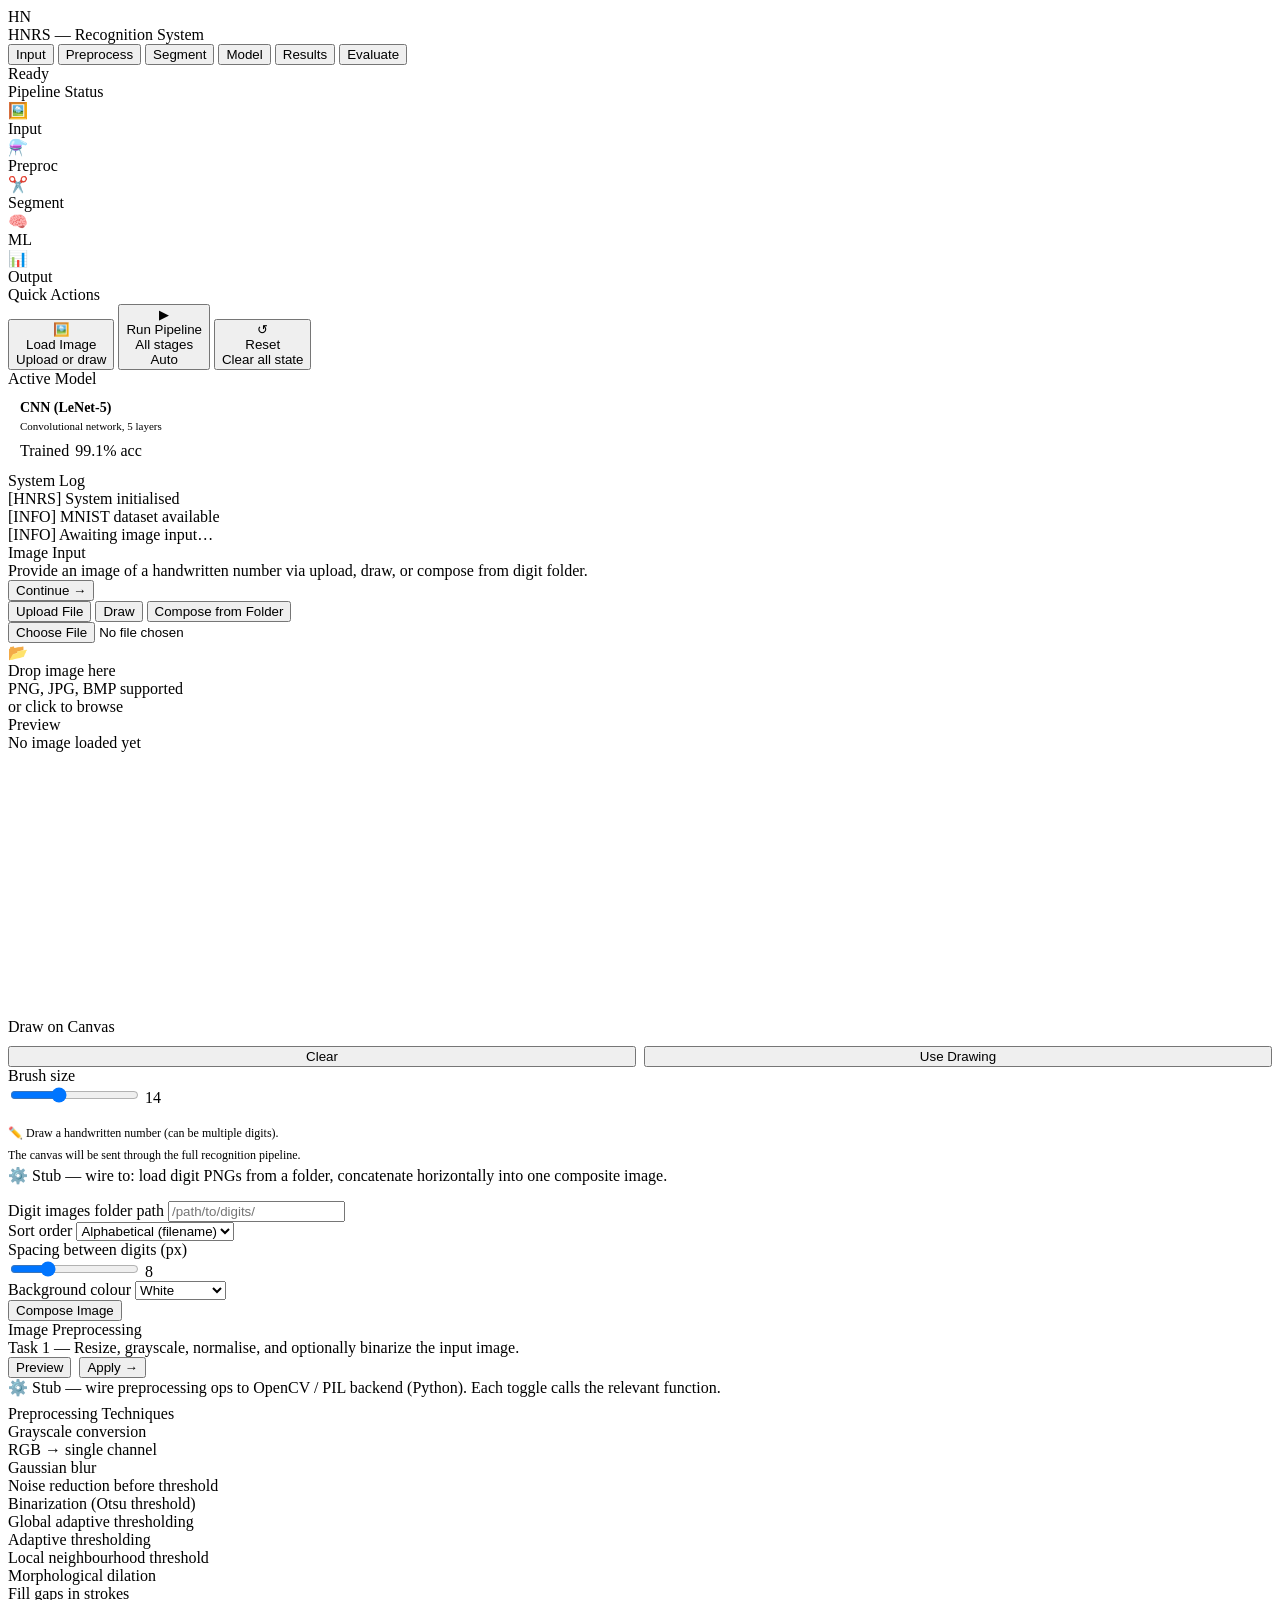
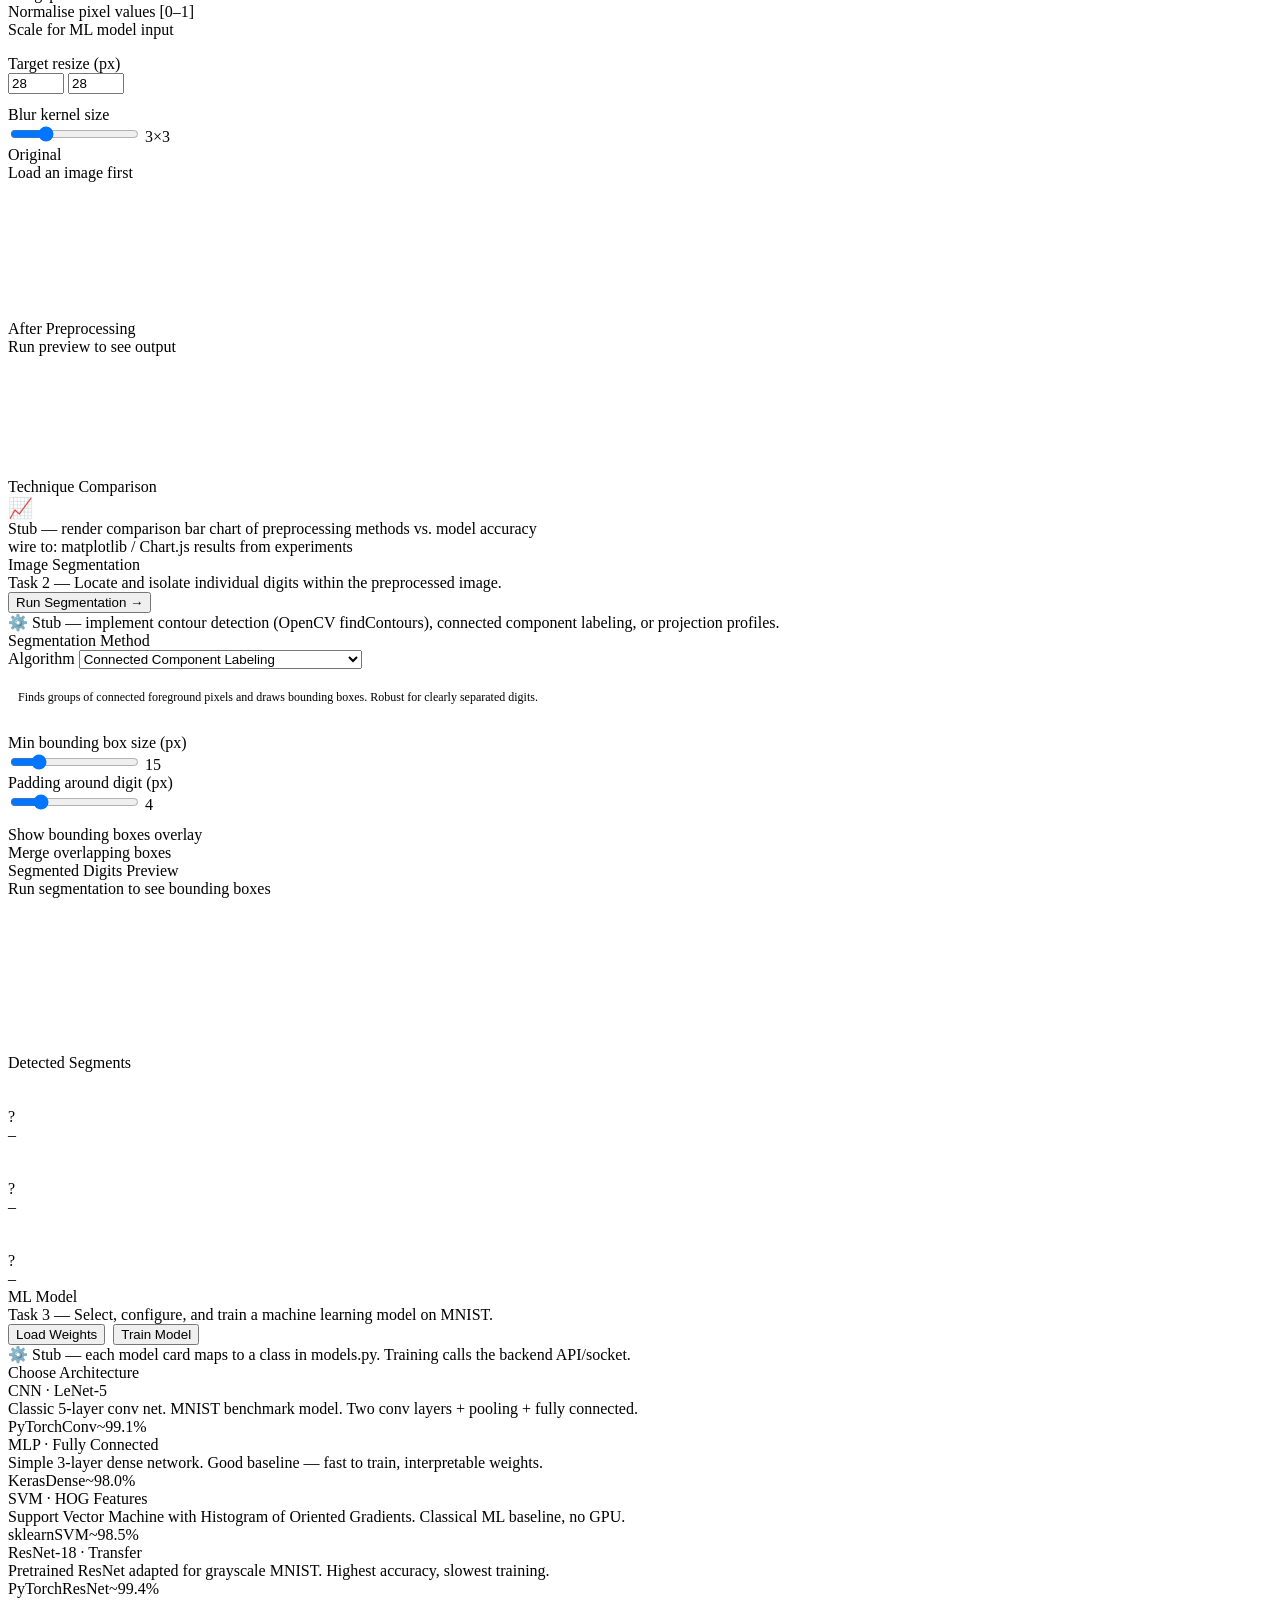
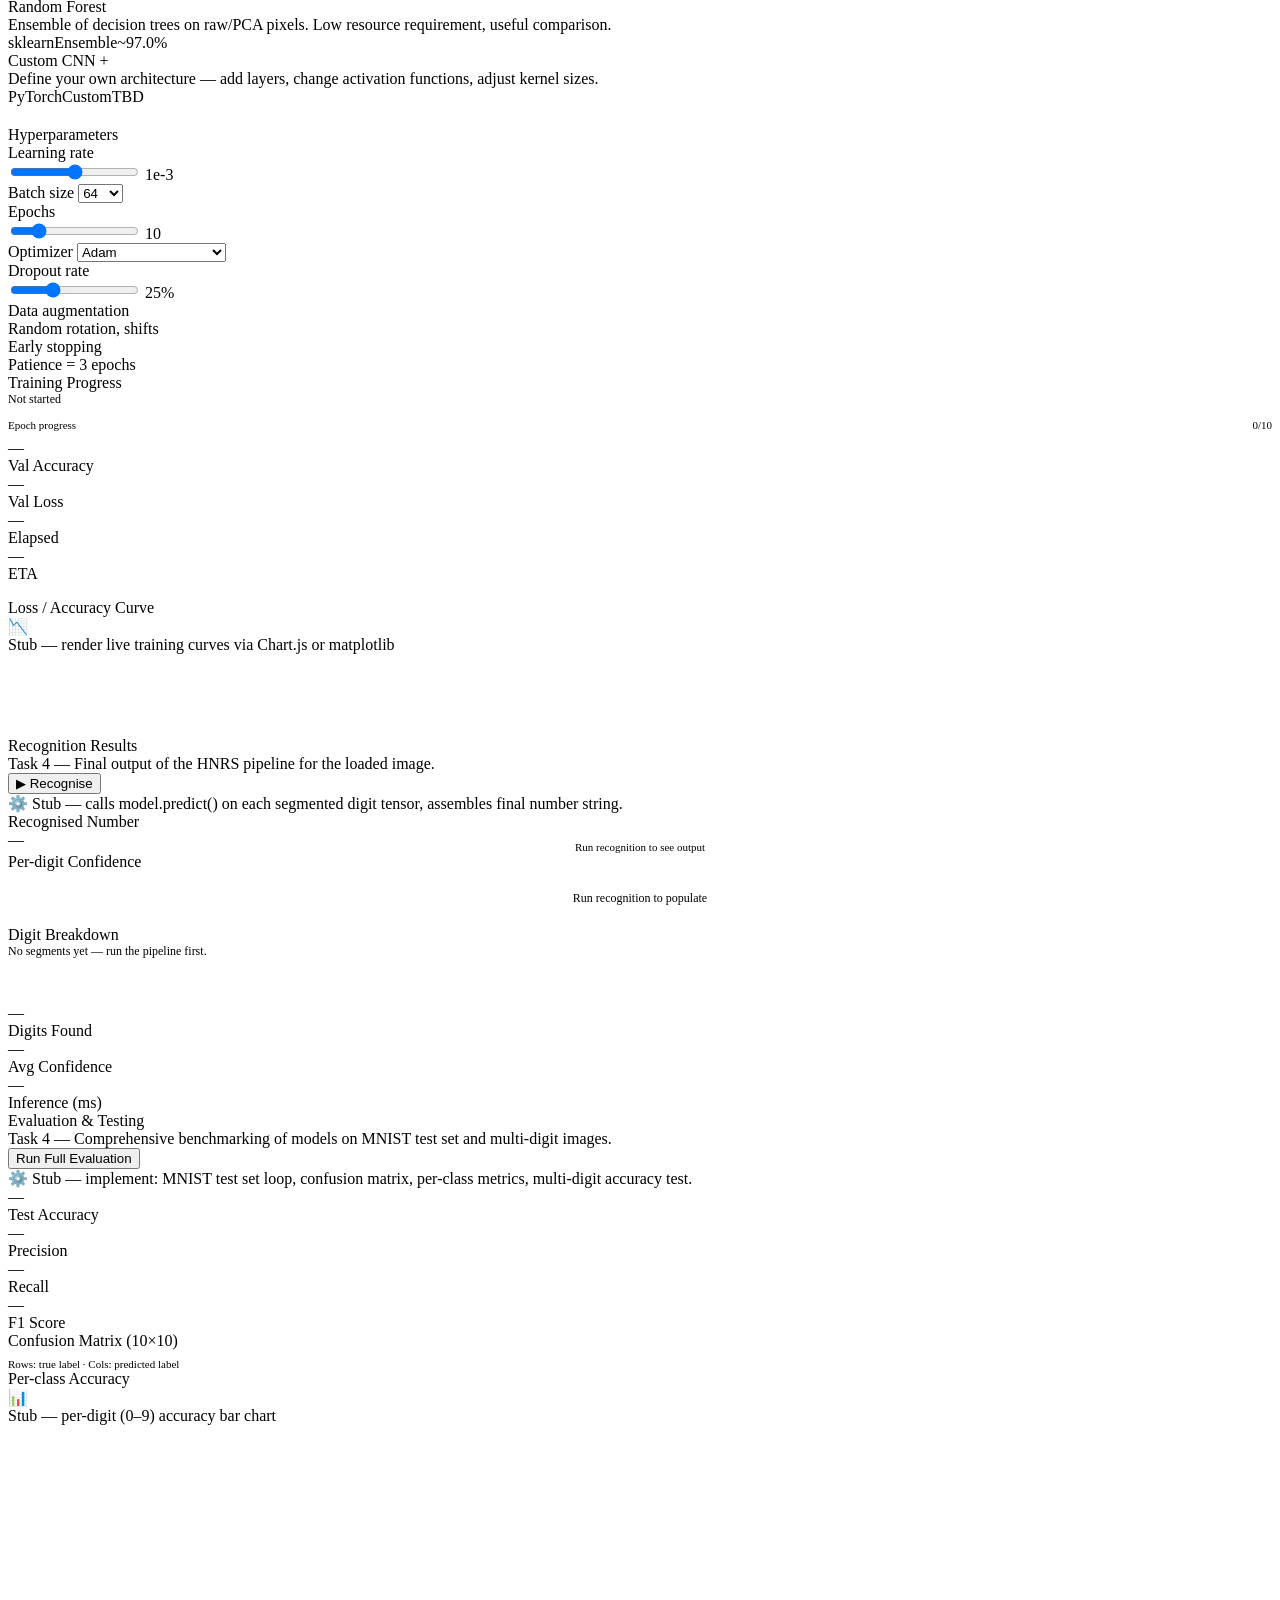
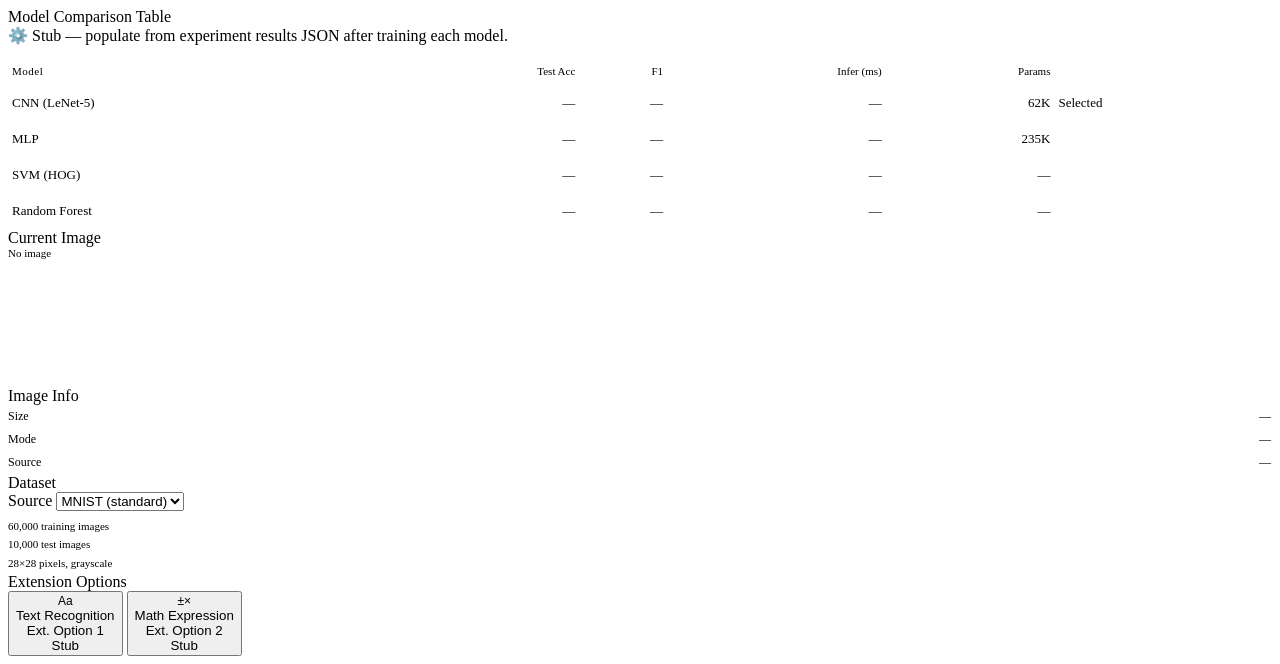
==== GUI/frontend/index.html @ 91ac6453 "Add files via upload" ====
<!DOCTYPE html>
<html lang="en">
<head>
<meta charset="UTF-8" />
<meta name="viewport" content="width=device-width, initial-scale=1.0" />
<title>HNRS — Handwritten Number Recognition System</title>
<link href="https://fonts.googleapis.com/css2?family=DM+Mono:wght@400;500&family=Syne:wght@400;600;700;800&family=DM+Sans:wght@300;400;500&display=swap" rel="stylesheet" />
<link rel="stylesheet" href="/static/style.css" />
</head>
<body>

<!-- ══ HEADER ══ -->
<header>
  <div class="logo">
    <div class="logo-icon">HN</div>
    <span class="logo-text"><span>HNRS</span> — Recognition System</span>
  </div>
  <nav>
    <button class="active" onclick="showNav(this, 'page-input')">Input</button>
    <button onclick="showNav(this, 'page-preprocess')">Preprocess</button>
    <button onclick="showNav(this, 'page-segment')">Segment</button>
    <button onclick="showNav(this, 'page-model')">Model</button>
    <button onclick="showNav(this, 'page-results')">Results</button>
    <button onclick="showNav(this, 'page-eval')">Evaluate</button>
  </nav>
  <div class="header-status">
    <div class="status-dot"></div>
    <span id="header-status-text">Ready</span>
  </div>
</header>

<div class="app-body">

<!-- ══ SIDEBAR ══ -->
<aside>
  <div class="sidebar-section">
    <div class="sidebar-label">Pipeline Status</div>
    <div class="pipeline">
      <div class="pipe-step">
        <div class="pipe-circle done" id="ps-input">🖼️</div>
        <div class="pipe-label">Input</div>
      </div>
      <div class="pipe-arrow done" id="pa-1"></div>
      <div class="pipe-step">
        <div class="pipe-circle pending" id="ps-pre">⚗️</div>
        <div class="pipe-label">Preproc</div>
      </div>
      <div class="pipe-arrow pending" id="pa-2"></div>
      <div class="pipe-step">
        <div class="pipe-circle pending" id="ps-seg">✂️</div>
        <div class="pipe-label">Segment</div>
      </div>
      <div class="pipe-arrow pending" id="pa-3"></div>
      <div class="pipe-step">
        <div class="pipe-circle pending" id="ps-ml">🧠</div>
        <div class="pipe-label">ML</div>
      </div>
      <div class="pipe-arrow pending" id="pa-4"></div>
      <div class="pipe-step">
        <div class="pipe-circle pending" id="ps-out">📊</div>
        <div class="pipe-label">Output</div>
      </div>
    </div>
  </div>

  <div class="sidebar-section">
    <div class="sidebar-label">Quick Actions</div>
    <div class="panel-group">
      <button class="panel-btn active" onclick="showNav(document.querySelector('nav .active'), 'page-input'); highlightPB(this)">
        <div class="panel-icon">🖼️</div>
        <div class="panel-meta">
          <div class="panel-title">Load Image</div>
          <div class="panel-sub">Upload or draw</div>
        </div>
      </button>
      <button class="panel-btn" onclick="runFullPipeline()">
        <div class="panel-icon">▶</div>
        <div class="panel-meta">
          <div class="panel-title">Run Pipeline</div>
          <div class="panel-sub">All stages</div>
        </div>
        <span class="badge badge-purple">Auto</span>
      </button>
      <button class="panel-btn" onclick="resetAll()">
        <div class="panel-icon">↺</div>
        <div class="panel-meta">
          <div class="panel-title">Reset</div>
          <div class="panel-sub">Clear all state</div>
        </div>
      </button>
    </div>
  </div>

  <div class="sidebar-section">
    <div class="sidebar-label">Active Model</div>
    <div style="background: var(--surface2); border: 1px solid var(--border); border-radius: var(--radius-sm); padding: 12px;">
      <div style="font-family: var(--font-head); font-size: 14px; font-weight: 700; margin-bottom: 4px;" id="sidebar-model-name">CNN (LeNet-5)</div>
      <div style="font-size: 11px; color: var(--muted); margin-bottom: 10px;" id="sidebar-model-desc">Convolutional network, 5 layers</div>
      <div style="display: flex; gap: 6px; flex-wrap: wrap;" id="sidebar-model-tags">
        <span class="badge badge-green">Trained</span>
        <span class="badge badge-purple">99.1% acc</span>
      </div>
    </div>
  </div>

  <div class="sidebar-section" style="flex:1;">
    <div class="sidebar-label">System Log</div>
    <div class="log-area" id="sys-log">
      <div class="log-line info">[HNRS] System initialised</div>
      <div class="log-line ok">[INFO] MNIST dataset available</div>
      <div class="log-line">[INFO] Awaiting image input…</div>
    </div>
  </div>
</aside>

<!-- ══ MAIN ══ -->
<main>

  <!-- ─ PAGE: INPUT ─ -->
  <div class="page active" id="page-input">
    <div class="page-header">
      <div>
        <div class="page-title">Image Input</div>
        <div class="page-desc">Provide an image of a handwritten number via upload, draw, or compose from digit folder.</div>
      </div>
      <button class="btn btn-primary" onclick="proceedToPreprocess()">Continue →</button>
    </div>

    <div class="tab-row">
      <button class="tab-btn active" onclick="switchTab(this, 'tab-upload')">Upload File</button>
      <button class="tab-btn" onclick="switchTab(this, 'tab-draw')">Draw</button>
      <button class="tab-btn" onclick="switchTab(this, 'tab-compose')">Compose from Folder</button>
    </div>

    <div class="tab-pane active" id="tab-upload">
      <div class="grid-2" style="gap: 20px;">
        <div>
          <div class="drop-zone" id="drop-zone" ondragover="handleDragOver(event)" ondrop="handleDrop(event)" ondragleave="handleDragLeave(event)">
            <input type="file" accept="image/*" onchange="handleFileInput(event)" />
            <div class="drop-icon">📂</div>
            <div class="drop-title">Drop image here</div>
            <div class="drop-sub">PNG, JPG, BMP supported<br/>or click to browse</div>
          </div>
        </div>
        <div>
          <label class="field-label" style="margin-bottom:10px;">Preview</label>
          <div class="preview-box" id="upload-preview">
            <div class="preview-empty">No image loaded yet</div>
          </div>
        </div>
      </div>
    </div>

    <div class="tab-pane" id="tab-draw">
      <div class="grid-2" style="gap:20px; align-items: start;">
        <div>
          <label class="field-label" style="margin-bottom:10px;">Draw on Canvas</label>
          <canvas id="draw-canvas" width="280" height="280"></canvas>
          <div style="display:flex; gap:8px; margin-top:10px;">
            <button class="btn btn-secondary" onclick="clearCanvas()" style="flex:1;">Clear</button>
            <button class="btn btn-primary" onclick="useCanvasImage()" style="flex:1;">Use Drawing</button>
          </div>
        </div>
        <div>
          <div class="field-group">
            <label class="field-label">Brush size</label>
            <div class="range-row">
              <input type="range" min="5" max="30" value="14" oninput="setBrush(this.value)">
              <span class="range-val" id="brush-val">14</span>
            </div>
          </div>
          <div style="margin-top:16px; color: var(--muted); font-size:12px; line-height:1.8;">
            ✏️ Draw a handwritten number (can be multiple digits).<br/>The canvas will be sent through the full recognition pipeline.
          </div>
        </div>
      </div>
    </div>

    <div class="tab-pane" id="tab-compose">
      <div class="stub-notice" style="margin-bottom:16px;">
        <span class="stub-icon">⚙️</span>
        Stub — wire to: load digit PNGs from a folder, concatenate horizontally into one composite image.
      </div>
      <div class="grid-2" style="gap:16px;">
        <div class="field-group">
          <label class="field-label">Digit images folder path</label>
          <input type="text" placeholder="/path/to/digits/" id="folder-path" />
        </div>
        <div class="field-group">
          <label class="field-label">Sort order</label>
          <select>
            <option>Alphabetical (filename)</option>
            <option>Natural number order</option>
            <option>Custom sequence</option>
          </select>
        </div>
        <div class="field-group">
          <label class="field-label">Spacing between digits (px)</label>
          <div class="range-row">
            <input type="range" min="0" max="30" value="8" oninput="this.nextElementSibling.textContent=this.value">
            <span class="range-val">8</span>
          </div>
        </div>
        <div class="field-group">
          <label class="field-label">Background colour</label>
          <select>
            <option>White</option>
            <option>Black</option>
            <option>Auto-detect</option>
          </select>
        </div>
      </div>
      <button class="btn btn-primary" onclick="log('Compose from folder: stub — implement folder reader + image compositor')">Compose Image</button>
    </div>
  </div>

  <!-- ─ PAGE: PREPROCESS ─ -->
  <div class="page" id="page-preprocess">
    <div class="page-header">
      <div>
        <div class="page-title">Image Preprocessing</div>
        <div class="page-desc">Task 1 — Resize, grayscale, normalise, and optionally binarize the input image.</div>
      </div>
      <div style="display:flex; gap:8px;">
        <button class="btn btn-secondary" onclick="previewPreprocess()">Preview</button>
        <button class="btn btn-primary" onclick="applyPreprocess()">Apply →</button>
      </div>
    </div>

    <div class="stub-notice">
      <span class="stub-icon">⚙️</span>
      Stub — wire preprocessing ops to OpenCV / PIL backend (Python). Each toggle calls the relevant function.
    </div>

    <div class="grid-2" style="gap: 20px; margin-top: 8px;">
      <div class="card">
        <div class="card-title"><span class="dot"></span>Preprocessing Techniques</div>

        <div class="toggle-row">
          <div>
            <div class="toggle-label">Grayscale conversion</div>
            <div class="toggle-sub">RGB → single channel</div>
          </div>
          <div class="toggle on" id="tgl-gray" onclick="toggleEl(this, 'gray')"></div>
        </div>
        <div class="toggle-row">
          <div>
            <div class="toggle-label">Gaussian blur</div>
            <div class="toggle-sub">Noise reduction before threshold</div>
          </div>
          <div class="toggle" id="tgl-blur" onclick="toggleEl(this, 'blur')"></div>
        </div>
        <div class="toggle-row">
          <div>
            <div class="toggle-label">Binarization (Otsu threshold)</div>
            <div class="toggle-sub">Global adaptive thresholding</div>
          </div>
          <div class="toggle on" id="tgl-bin" onclick="toggleEl(this, 'binarize')"></div>
        </div>
        <div class="toggle-row">
          <div>
            <div class="toggle-label">Adaptive thresholding</div>
            <div class="toggle-sub">Local neighbourhood threshold</div>
          </div>
          <div class="toggle" id="tgl-adapt" onclick="toggleEl(this, 'adaptive')"></div>
        </div>
        <div class="toggle-row">
          <div>
            <div class="toggle-label">Morphological dilation</div>
            <div class="toggle-sub">Fill gaps in strokes</div>
          </div>
          <div class="toggle" id="tgl-morph" onclick="toggleEl(this, 'morph')"></div>
        </div>
        <div class="toggle-row">
          <div>
            <div class="toggle-label">Normalise pixel values [0–1]</div>
            <div class="toggle-sub">Scale for ML model input</div>
          </div>
          <div class="toggle on" id="tgl-norm" onclick="toggleEl(this, 'normalize')"></div>
        </div>

        <div style="margin-top:16px;">
          <label class="field-label">Target resize (px)</label>
          <div class="grid-2" style="gap:8px;">
            <input type="number" value="28" min="14" max="512" placeholder="Width" />
            <input type="number" value="28" min="14" max="512" placeholder="Height" />
          </div>
        </div>

        <div style="margin-top:12px;">
          <label class="field-label">Blur kernel size</label>
          <div class="range-row">
            <input type="range" min="1" max="9" step="2" value="3" oninput="this.nextElementSibling.textContent=this.value+'×'+this.value">
            <span class="range-val">3×3</span>
          </div>
        </div>
      </div>

      <div style="display:flex; flex-direction:column; gap:16px;">
        <div class="card">
          <div class="card-title"><span class="dot" style="background:var(--muted)"></span>Original</div>
          <div class="preview-box" style="min-height:140px;" id="pre-orig">
            <div class="preview-empty">Load an image first</div>
          </div>
        </div>
        <div class="card">
          <div class="card-title"><span class="dot"></span>After Preprocessing</div>
          <div class="preview-box" style="min-height:140px;" id="pre-result">
            <div class="preview-empty">Run preview to see output</div>
          </div>
        </div>
      </div>
    </div>

    <div class="card">
      <div class="card-title"><span class="dot"></span>Technique Comparison</div>
      <div class="chart-ph">
        <div style="font-size:20px;">📈</div>
        <div>Stub — render comparison bar chart of preprocessing methods vs. model accuracy</div>
        <div style="color: var(--accent);">wire to: matplotlib / Chart.js results from experiments</div>
      </div>
    </div>
  </div>

  <!-- ─ PAGE: SEGMENT ─ -->
  <div class="page" id="page-segment">
    <div class="page-header">
      <div>
        <div class="page-title">Image Segmentation</div>
        <div class="page-desc">Task 2 — Locate and isolate individual digits within the preprocessed image.</div>
      </div>
      <button class="btn btn-primary" onclick="runSegmentation()">Run Segmentation →</button>
    </div>

    <div class="stub-notice">
      <span class="stub-icon">⚙️</span>
      Stub — implement contour detection (OpenCV findContours), connected component labeling, or projection profiles.
    </div>

    <div class="grid-2" style="gap:20px;">
      <div class="card">
        <div class="card-title"><span class="dot"></span>Segmentation Method</div>
        <div class="field-group">
          <label class="field-label">Algorithm</label>
          <select id="seg-algo" onchange="updateSegDesc()">
            <option>Connected Component Labeling</option>
            <option>Contour Detection (OpenCV)</option>
            <option>Vertical Projection Profile</option>
            <option>Sliding Window</option>
            <option>MSER (Maximally Stable Extremal Regions)</option>
          </select>
        </div>
        <div id="seg-desc" style="font-size: 12px; color: var(--muted); line-height:1.7; background: var(--surface2); border-radius: 6px; padding: 10px; margin-top: 8px;">
          Finds groups of connected foreground pixels and draws bounding boxes. Robust for clearly separated digits.
        </div>

        <div style="margin-top: 16px;">
          <label class="field-label">Min bounding box size (px)</label>
          <div class="range-row">
            <input type="range" min="5" max="60" value="15" oninput="this.nextElementSibling.textContent=this.value">
            <span class="range-val">15</span>
          </div>
        </div>
        <div>
          <label class="field-label">Padding around digit (px)</label>
          <div class="range-row">
            <input type="range" min="0" max="20" value="4" oninput="this.nextElementSibling.textContent=this.value">
            <span class="range-val">4</span>
          </div>
        </div>

        <div class="toggle-row" style="margin-top:12px;">
          <div><div class="toggle-label">Show bounding boxes overlay</div></div>
          <div class="toggle on" onclick="this.classList.toggle('on')"></div>
        </div>
        <div class="toggle-row">
          <div><div class="toggle-label">Merge overlapping boxes</div></div>
          <div class="toggle on" onclick="this.classList.toggle('on')"></div>
        </div>
      </div>

      <div class="card">
        <div class="card-title"><span class="dot"></span>Segmented Digits Preview</div>
        <div class="preview-box" style="min-height:160px;" id="seg-preview">
          <div class="preview-empty">Run segmentation to see bounding boxes</div>
        </div>
        <div style="margin-top:14px;">
          <label class="field-label">Detected Segments</label>
          <div class="segments" id="seg-results">
            <!-- Demo stubs -->
            <div class="seg-box"><div style="width:36px;height:36px;background:var(--surface);border-radius:4px;"></div><div class="seg-label">?</div><div class="seg-conf">–</div></div>
            <div class="seg-box"><div style="width:36px;height:36px;background:var(--surface);border-radius:4px;"></div><div class="seg-label">?</div><div class="seg-conf">–</div></div>
            <div class="seg-box"><div style="width:36px;height:36px;background:var(--surface);border-radius:4px;"></div><div class="seg-label">?</div><div class="seg-conf">–</div></div>
          </div>
        </div>
      </div>
    </div>
  </div>

  <!-- ─ PAGE: MODEL ─ -->
  <div class="page" id="page-model">
    <div class="page-header">
      <div>
        <div class="page-title">ML Model</div>
        <div class="page-desc">Task 3 — Select, configure, and train a machine learning model on MNIST.</div>
      </div>
      <div style="display:flex; gap:8px;">
        <button class="btn btn-secondary" onclick="log('Load model weights — stub: implement torch.load / keras model.load_weights')">Load Weights</button>
        <button class="btn btn-primary" onclick="startTraining()">Train Model</button>
      </div>
    </div>

    <div class="stub-notice">
      <span class="stub-icon">⚙️</span>
      Stub — each model card maps to a class in models.py. Training calls the backend API/socket.
    </div>

    <label class="field-label" style="margin-bottom:12px;">Choose Architecture</label>
    <div class="grid-3" style="gap:12px; margin-bottom:20px;">

      <div class="model-card selected" onclick="selectModel(this,'CNN (LeNet-5)','5-layer convolutional network, sota MNIST baseline','PyTorch','~99.1% acc','Fast train')">
        <div class="model-name">CNN · LeNet-5</div>
        <div class="model-desc">Classic 5-layer conv net. MNIST benchmark model. Two conv layers + pooling + fully connected.</div>
        <div class="model-tags">
          <span class="tag">PyTorch</span><span class="tag">Conv</span><span class="tag">~99.1%</span>
        </div>
      </div>

      <div class="model-card" onclick="selectModel(this,'MLP (Fully Connected)','3-layer dense network, simple baseline','Keras','~98.0% acc','Very fast')">
        <div class="model-name">MLP · Fully Connected</div>
        <div class="model-desc">Simple 3-layer dense network. Good baseline — fast to train, interpretable weights.</div>
        <div class="model-tags">
          <span class="tag">Keras</span><span class="tag">Dense</span><span class="tag">~98.0%</span>
        </div>
      </div>

      <div class="model-card" onclick="selectModel(this,'SVM (HOG features)','Support Vector Machine + HOG descriptors','sklearn','~98.5% acc','No GPU needed')">
        <div class="model-name">SVM · HOG Features</div>
        <div class="model-desc">Support Vector Machine with Histogram of Oriented Gradients. Classical ML baseline, no GPU.</div>
        <div class="model-tags">
          <span class="tag">sklearn</span><span class="tag">SVM</span><span class="tag">~98.5%</span>
        </div>
      </div>

      <div class="model-card" onclick="selectModel(this,'ResNet-18 (Transfer)','Pretrained ResNet adapted for MNIST','PyTorch','~99.4% acc','GPU recommended')">
        <div class="model-name">ResNet-18 · Transfer</div>
        <div class="model-desc">Pretrained ResNet adapted for grayscale MNIST. Highest accuracy, slowest training.</div>
        <div class="model-tags">
          <span class="tag">PyTorch</span><span class="tag">ResNet</span><span class="tag">~99.4%</span>
        </div>
      </div>

      <div class="model-card" onclick="selectModel(this,'Random Forest','Ensemble of decision trees on raw pixels','sklearn','~97.0% acc','CPU only')">
        <div class="model-name">Random Forest</div>
        <div class="model-desc">Ensemble of decision trees on raw/PCA pixels. Low resource requirement, useful comparison.</div>
        <div class="model-tags">
          <span class="tag">sklearn</span><span class="tag">Ensemble</span><span class="tag">~97.0%</span>
        </div>
      </div>

      <div class="model-card" onclick="selectModel(this,'Custom CNN','Your own model architecture','PyTorch','TBD','Custom')">
        <div class="model-name">Custom CNN +</div>
        <div class="model-desc">Define your own architecture — add layers, change activation functions, adjust kernel sizes.</div>
        <div class="model-tags">
          <span class="tag">PyTorch</span><span class="tag">Custom</span><span class="tag">TBD</span>
        </div>
      </div>
    </div>

    <div class="grid-2" style="gap:20px;">
      <div class="card">
        <div class="card-title"><span class="dot"></span>Hyperparameters</div>
        <div class="field-group">
          <label class="field-label">Learning rate</label>
          <div class="range-row">
            <input type="range" min="-5" max="-1" step="0.5" value="-3" oninput="document.getElementById('lr-val').textContent='1e'+this.value">
            <span class="range-val" id="lr-val">1e-3</span>
          </div>
        </div>
        <div class="field-group">
          <label class="field-label">Batch size</label>
          <select id="batch-size">
            <option>32</option><option selected>64</option><option>128</option><option>256</option>
          </select>
        </div>
        <div class="field-group">
          <label class="field-label">Epochs</label>
          <div class="range-row">
            <input type="range" min="1" max="50" value="10" oninput="document.getElementById('epoch-val').textContent=this.value">
            <span class="range-val" id="epoch-val">10</span>
          </div>
        </div>
        <div class="field-group">
          <label class="field-label">Optimizer</label>
          <select>
            <option>Adam</option><option>SGD with momentum</option><option>RMSProp</option>
          </select>
        </div>
        <div class="field-group">
          <label class="field-label">Dropout rate</label>
          <div class="range-row">
            <input type="range" min="0" max="80" value="25" oninput="document.getElementById('drop-val').textContent=this.value+'%'">
            <span class="range-val" id="drop-val">25%</span>
          </div>
        </div>
        <div class="toggle-row">
          <div><div class="toggle-label">Data augmentation</div><div class="toggle-sub">Random rotation, shifts</div></div>
          <div class="toggle on" onclick="this.classList.toggle('on')"></div>
        </div>
        <div class="toggle-row">
          <div><div class="toggle-label">Early stopping</div><div class="toggle-sub">Patience = 3 epochs</div></div>
          <div class="toggle on" onclick="this.classList.toggle('on')"></div>
        </div>
      </div>

      <div class="card">
        <div class="card-title"><span class="dot"></span>Training Progress</div>
        <div id="train-status" style="font-size:12px; color:var(--muted); margin-bottom:12px; font-family: var(--font-mono);">
          Not started
        </div>
        <div style="margin-bottom:8px;">
          <div style="display:flex; justify-content:space-between; font-size:11px; color:var(--muted); margin-bottom:4px;">
            <span>Epoch progress</span><span id="epoch-progress-label">0/10</span>
          </div>
          <div class="epoch-bar-wrap"><div class="epoch-bar" id="epoch-bar" style="width:0%"></div></div>
        </div>
        <div class="train-grid">
          <div class="metric"><div class="metric-val" id="m-acc">—</div><div class="metric-label">Val Accuracy</div></div>
          <div class="metric"><div class="metric-val" id="m-loss">—</div><div class="metric-label">Val Loss</div></div>
          <div class="metric"><div class="metric-val" id="m-time">—</div><div class="metric-label">Elapsed</div></div>
          <div class="metric"><div class="metric-val" id="m-eta">—</div><div class="metric-label">ETA</div></div>
        </div>
        <div style="margin-top:16px;">
          <label class="field-label">Loss / Accuracy Curve</label>
          <div class="chart-ph" style="height:120px;">
            <div style="font-size:16px;">📉</div>
            <div>Stub — render live training curves via Chart.js or matplotlib</div>
          </div>
        </div>
      </div>
    </div>
  </div>

  <!-- ─ PAGE: RESULTS ─ -->
  <div class="page" id="page-results">
    <div class="page-header">
      <div>
        <div class="page-title">Recognition Results</div>
        <div class="page-desc">Task 4 — Final output of the HNRS pipeline for the loaded image.</div>
      </div>
      <button class="btn btn-success" onclick="runRecognition()">▶ Recognise</button>
    </div>

    <div class="stub-notice">
      <span class="stub-icon">⚙️</span>
      Stub — calls model.predict() on each segmented digit tensor, assembles final number string.
    </div>

    <div class="grid-2" style="gap:20px;">
      <div class="card">
        <div class="card-title"><span class="dot"></span>Recognised Number</div>
        <div class="result-big" id="result-number">—</div>
        <div style="font-size:11px; color:var(--muted); text-align:center; margin-top:-8px; font-family:var(--font-mono);" id="result-meta">Run recognition to see output</div>
      </div>

      <div class="card">
        <div class="card-title"><span class="dot"></span>Per-digit Confidence</div>
        <div id="conf-bars">
          <div style="color:var(--muted); font-size:12px; text-align:center; padding:20px 0;">Run recognition to populate</div>
        </div>
      </div>
    </div>

    <div class="card">
      <div class="card-title"><span class="dot"></span>Digit Breakdown</div>
      <div class="segments" id="result-segments" style="justify-content: flex-start; gap: 10px; min-height: 60px;">
        <div style="color:var(--muted); font-size:12px;">No segments yet — run the pipeline first.</div>
      </div>
    </div>

    <div class="grid-3" style="gap:12px;">
      <div class="metric"><div class="metric-val" id="r-digits">—</div><div class="metric-label">Digits Found</div></div>
      <div class="metric"><div class="metric-val" id="r-avgconf">—</div><div class="metric-label">Avg Confidence</div></div>
      <div class="metric"><div class="metric-val" id="r-time">—</div><div class="metric-label">Inference (ms)</div></div>
    </div>
  </div>

  <!-- ─ PAGE: EVAL ─ -->
  <div class="page" id="page-eval">
    <div class="page-header">
      <div>
        <div class="page-title">Evaluation &amp; Testing</div>
        <div class="page-desc">Task 4 — Comprehensive benchmarking of models on MNIST test set and multi-digit images.</div>
      </div>
      <button class="btn btn-primary" onclick="runEvaluation()">Run Full Evaluation</button>
    </div>

    <div class="stub-notice">
      <span class="stub-icon">⚙️</span>
      Stub — implement: MNIST test set loop, confusion matrix, per-class metrics, multi-digit accuracy test.
    </div>

    <div class="grid-4">
      <div class="metric"><div class="metric-val" id="ev-acc">—</div><div class="metric-label">Test Accuracy</div></div>
      <div class="metric"><div class="metric-val" id="ev-prec">—</div><div class="metric-label">Precision</div></div>
      <div class="metric"><div class="metric-val" id="ev-rec">—</div><div class="metric-label">Recall</div></div>
      <div class="metric"><div class="metric-val" id="ev-f1">—</div><div class="metric-label">F1 Score</div></div>
    </div>

    <div class="grid-2" style="gap:20px;">
      <div class="card">
        <div class="card-title"><span class="dot"></span>Confusion Matrix (10×10)</div>
        <div class="confusion-grid" id="conf-matrix">
          <!-- generated by JS -->
        </div>
        <div style="margin-top:8px; font-size:11px; color:var(--muted); font-family:var(--font-mono);">Rows: true label · Cols: predicted label</div>
      </div>

      <div class="card">
        <div class="card-title"><span class="dot"></span>Per-class Accuracy</div>
        <div id="per-class-bars">
          <div class="chart-ph" style="height:220px;">
            <div style="font-size:16px;">📊</div>
            <div>Stub — per-digit (0–9) accuracy bar chart</div>
          </div>
        </div>
      </div>
    </div>

    <div class="card">
      <div class="card-title"><span class="dot"></span>Model Comparison Table</div>
      <div class="stub-notice" style="margin-bottom:12px;">
        <span class="stub-icon">⚙️</span>
        Stub — populate from experiment results JSON after training each model.
      </div>
      <table style="width:100%; border-collapse:collapse; font-size:13px;">
        <thead>
          <tr style="border-bottom:1px solid var(--border);">
            <th style="text-align:left; padding:8px 4px; color:var(--muted); font-weight:500; font-family:var(--font-mono); font-size:11px; letter-spacing:0.5px;">Model</th>
            <th style="text-align:right; padding:8px 4px; color:var(--muted); font-weight:500; font-family:var(--font-mono); font-size:11px;">Test Acc</th>
            <th style="text-align:right; padding:8px 4px; color:var(--muted); font-weight:500; font-family:var(--font-mono); font-size:11px;">F1</th>
            <th style="text-align:right; padding:8px 4px; color:var(--muted); font-weight:500; font-family:var(--font-mono); font-size:11px;">Infer (ms)</th>
            <th style="text-align:right; padding:8px 4px; color:var(--muted); font-weight:500; font-family:var(--font-mono); font-size:11px;">Params</th>
            <th style="padding:8px 4px;"></th>
          </tr>
        </thead>
        <tbody id="eval-table">
          <tr style="border-bottom:1px solid var(--border);">
            <td style="padding:10px 4px; font-weight:500;">CNN (LeNet-5)</td>
            <td style="text-align:right; padding:10px 4px; color:var(--success); font-family:var(--font-mono);">—</td>
            <td style="text-align:right; padding:10px 4px; font-family:var(--font-mono); color:var(--muted);">—</td>
            <td style="text-align:right; padding:10px 4px; font-family:var(--font-mono); color:var(--muted);">—</td>
            <td style="text-align:right; padding:10px 4px; font-family:var(--font-mono); color:var(--muted);">62K</td>
            <td style="padding:10px 4px;"><span class="badge badge-purple">Selected</span></td>
          </tr>
          <tr style="border-bottom:1px solid var(--border);">
            <td style="padding:10px 4px; font-weight:500;">MLP</td>
            <td style="text-align:right; padding:10px 4px; font-family:var(--font-mono); color:var(--muted);">—</td>
            <td style="text-align:right; padding:10px 4px; font-family:var(--font-mono); color:var(--muted);">—</td>
            <td style="text-align:right; padding:10px 4px; font-family:var(--font-mono); color:var(--muted);">—</td>
            <td style="text-align:right; padding:10px 4px; font-family:var(--font-mono); color:var(--muted);">235K</td>
            <td></td>
          </tr>
          <tr style="border-bottom:1px solid var(--border);">
            <td style="padding:10px 4px; font-weight:500;">SVM (HOG)</td>
            <td style="text-align:right; padding:10px 4px; font-family:var(--font-mono); color:var(--muted);">—</td>
            <td style="text-align:right; padding:10px 4px; font-family:var(--font-mono); color:var(--muted);">—</td>
            <td style="text-align:right; padding:10px 4px; font-family:var(--font-mono); color:var(--muted);">—</td>
            <td style="text-align:right; padding:10px 4px; font-family:var(--font-mono); color:var(--muted);">—</td>
            <td></td>
          </tr>
          <tr>
            <td style="padding:10px 4px; font-weight:500;">Random Forest</td>
            <td style="text-align:right; padding:10px 4px; font-family:var(--font-mono); color:var(--muted);">—</td>
            <td style="text-align:right; padding:10px 4px; font-family:var(--font-mono); color:var(--muted);">—</td>
            <td style="text-align:right; padding:10px 4px; font-family:var(--font-mono); color:var(--muted);">—</td>
            <td style="text-align:right; padding:10px 4px; font-family:var(--font-mono); color:var(--muted);">—</td>
            <td></td>
          </tr>
        </tbody>
      </table>
    </div>
  </div>

</main>

<!-- ══ RIGHT PANEL ══ -->
<div class="right-panel">
  <div>
    <div class="rp-title">Current Image</div>
    <div class="preview-box" style="min-height:140px;" id="rp-preview">
      <div class="preview-empty" style="font-size:11px;">No image</div>
    </div>
  </div>

  <div>
    <div class="rp-title">Image Info</div>
    <table style="width:100%; font-size:12px; border-collapse:collapse;">
      <tr><td style="color:var(--muted); padding:4px 0;">Size</td><td style="text-align:right; font-family:var(--font-mono); color:var(--text);" id="img-size">—</td></tr>
      <tr><td style="color:var(--muted); padding:4px 0;">Mode</td><td style="text-align:right; font-family:var(--font-mono); color:var(--text);" id="img-mode">—</td></tr>
      <tr><td style="color:var(--muted); padding:4px 0;">Source</td><td style="text-align:right; font-family:var(--font-mono); color:var(--text);" id="img-source">—</td></tr>
    </table>
  </div>

  <div class="divider"></div>

  <div>
    <div class="rp-title">Dataset</div>
    <div class="field-group">
      <label class="field-label">Source</label>
      <select>
        <option>MNIST (standard)</option>
        <option>MNIST (rotated)</option>
        <option>Custom dataset</option>
      </select>
    </div>
    <div style="font-size:11px; color:var(--muted); line-height:1.7; margin-top:6px;">
      60,000 training images<br/>10,000 test images<br/>28×28 pixels, grayscale
    </div>
  </div>

  <div class="divider"></div>

  <div>
    <div class="rp-title">Extension Options</div>
    <div class="panel-group">
      <button class="panel-btn" onclick="log('[EXT] Option 1: handwritten text recognition — stub')">
        <div class="panel-icon" style="font-size:12px;">Aa</div>
        <div class="panel-meta">
          <div class="panel-title">Text Recognition</div>
          <div class="panel-sub">Ext. Option 1</div>
        </div>
        <span class="badge badge-warn">Stub</span>
      </button>
      <button class="panel-btn" onclick="log('[EXT] Option 2: arithmetic expression evaluator — stub')">
        <div class="panel-icon" style="font-size:12px;">±×</div>
        <div class="panel-meta">
          <div class="panel-title">Math Expression</div>
          <div class="panel-sub">Ext. Option 2</div>
        </div>
        <span class="badge badge-warn">Stub</span>
      </button>
    </div>
  </div>
</div>

</div><!-- end app-body -->

<script>
// ══ NAVIGATION ══
function showNav(btn, pageId) {
  document.querySelectorAll('nav button').forEach(b => b.classList.remove('active'));
  document.querySelectorAll('.page').forEach(p => p.classList.remove('active'));
  if (btn) btn.classList.add('active');
  const pg = document.getElementById(pageId);
  if (pg) pg.classList.add('active');
}

function highlightPB(el) {
  document.querySelectorAll('.panel-btn').forEach(b => b.classList.remove('active'));
  el.classList.add('active');
}

function switchTab(btn, tabId) {
  const row = btn.parentElement;
  row.querySelectorAll('.tab-btn').forEach(b => b.classList.remove('active'));
  btn.classList.add('active');
  const parent = row.parentElement;
  parent.querySelectorAll('.tab-pane').forEach(p => p.classList.remove('active'));
  document.getElementById(tabId).classList.add('active');
}

// ══ LOG ══
function log(msg, type='') {
  const area = document.getElementById('sys-log');
  const line = document.createElement('div');
  const ts = new Date().toLocaleTimeString('en', {hour12:false});
  line.className = 'log-line ' + type;
  line.textContent = `[${ts}] ${msg}`;
  area.appendChild(line);
  area.scrollTop = area.scrollHeight;
  document.getElementById('header-status-text').textContent = msg.slice(0,30) + (msg.length>30?'…':'');
}

// ══ CURRENT FILE TRACKING ══
// Stores the raw File object so any endpoint can send it
let currentFile = null;

// ══ CANVAS DRAW ══
const canvas = document.getElementById('draw-canvas');
const ctx = canvas.getContext('2d');
ctx.fillStyle = '#ffffff';
ctx.fillRect(0,0,280,280);
ctx.strokeStyle = '#000000';
ctx.lineWidth = 14;
ctx.lineCap = 'round';
ctx.lineJoin = 'round';

let drawing = false, brushSize = 14;

canvas.addEventListener('pointerdown', e => {
  drawing = true;
  ctx.beginPath();
  const r = canvas.getBoundingClientRect();
  ctx.moveTo(e.clientX - r.left, e.clientY - r.top);
});
canvas.addEventListener('pointermove', e => {
  if (!drawing) return;
  const r = canvas.getBoundingClientRect();
  ctx.lineWidth = brushSize;
  ctx.lineTo(e.clientX - r.left, e.clientY - r.top);
  ctx.stroke();
  ctx.beginPath();
  ctx.moveTo(e.clientX - r.left, e.clientY - r.top);
});
canvas.addEventListener('pointerup', () => { drawing = false; ctx.beginPath(); });
canvas.addEventListener('pointerleave', () => { drawing = false; ctx.beginPath(); });

function clearCanvas() {
  ctx.fillStyle='#ffffff'; ctx.fillRect(0,0,280,280);
  log('Canvas cleared');
}

function setBrush(v) {
  brushSize = parseInt(v);
  document.getElementById('brush-val').textContent = v;
}

function useCanvasImage() {
  canvas.toBlob(blob => {
    currentFile = new File([blob], 'canvas_drawing.png', { type: 'image/png' });
    const url = URL.createObjectURL(blob);
    setPreviewImage(url, 'Canvas drawing', '280×280', 'RGB');
    log('Canvas drawing set as input image', 'ok');
    setPipelineStep('ps-input', 'done');
  }, 'image/png');
}

// ══ FILE INPUT ══
function handleFileInput(e) {
  const file = e.target.files[0];
  if (!file) return;
  currentFile = file;   // ← store for API calls
  const reader = new FileReader();
  reader.onload = ev => {
    const img = new Image();
    img.onload = () => {
      setPreviewImage(ev.target.result, file.name, img.width+'×'+img.height, 'RGB');
    };
    img.src = ev.target.result;
    log('Image loaded: ' + file.name, 'ok');
    setPipelineStep('ps-input', 'done');
  };
  reader.readAsDataURL(file);
}

function handleDragOver(e) { e.preventDefault(); document.getElementById('drop-zone').classList.add('over'); }
function handleDragLeave(e) { document.getElementById('drop-zone').classList.remove('over'); }
function handleDrop(e) {
  e.preventDefault();
  document.getElementById('drop-zone').classList.remove('over');
  const file = e.dataTransfer.files[0];
  if (file && file.type.startsWith('image/')) {
    const fakeEvt = { target: { files: [file] } };
    handleFileInput(fakeEvt);
  }
}

function setPreviewImage(src, name, size, mode) {
  ['upload-preview','rp-preview','pre-orig'].forEach(id => {
    const el = document.getElementById(id);
    if (!el) return;
    el.innerHTML = `<img src="${src}" alt="preview" />`;
  });
  document.getElementById('img-size').textContent = size;
  document.getElementById('img-mode').textContent = mode;
  document.getElementById('img-source').textContent = name.length>14 ? name.slice(0,12)+'…' : name;
}

// ══ PIPELINE STATE ══
const steps = ['ps-input','ps-pre','ps-seg','ps-ml','ps-out'];
const arrows = ['pa-1','pa-2','pa-3','pa-4'];

function setPipelineStep(stepId, state) {
  const el = document.getElementById(stepId);
  if (!el) return;
  el.classList.remove('done','active','pending');
  el.classList.add(state);
  const idx = steps.indexOf(stepId);
  if (state === 'done' && idx > 0) {
    const arrow = document.getElementById(arrows[idx-1]);
    if (arrow) { arrow.classList.remove('pending'); arrow.classList.add('done'); }
  }
}

// ══ ACTIONS ══
function proceedToPreprocess() {
  showNav(document.querySelectorAll('nav button')[1], 'page-preprocess');
  log('Moved to preprocessing stage');
}

function previewPreprocess() {
  log('Preprocessing preview — stub: call backend /preprocess endpoint', 'warn');
  setPipelineStep('ps-pre', 'active');
  setTimeout(() => {
    const orig = document.getElementById('pre-orig');
    const img = orig.querySelector('img');
    if (img) {
      document.getElementById('pre-result').innerHTML = `<img src="${img.src}" style="filter:grayscale(1) contrast(1.4);" alt="preprocessed"/>`;
      log('Preprocessing preview complete (CSS filter mock)', 'ok');
      setPipelineStep('ps-pre', 'done');
    } else {
      log('No image loaded — upload an image first', 'err');
    }
  }, 600);
}

function applyPreprocess() {
  previewPreprocess();
  setTimeout(() => {
    log('Preprocessing applied', 'ok');
    showNav(document.querySelectorAll('nav button')[2], 'page-segment');
  }, 800);
}

async function runSegmentation() {
  if (!currentFile) {
    log('No image loaded — upload an image first', 'err');
    return;
  }

  log('Running segmentation — calling /segment endpoint…', 'info');
  setPipelineStep('ps-seg', 'active');

  const useAdaptive = !document.getElementById('tgl-adapt').classList.contains('on') ? 'false' : 'true';
  const minArea     = 200; // TODO: expose as UI slider if desired

  const formData = new FormData();
  formData.append('file', currentFile);
  formData.append('use_adaptive', useAdaptive);
  formData.append('min_component_area', minArea);

  try {
    const resp = await fetch('/segment', { method: 'POST', body: formData });

    if (!resp.ok) {
      const err = await resp.json();
      log('Segmentation error: ' + err.detail, 'err');
      setPipelineStep('ps-seg', 'pending');
      return;
    }

    const data = await resp.json();

    // ── show annotated image (bounding boxes drawn by backend) ──
    const segPreview = document.getElementById('seg-preview');
    segPreview.innerHTML = `<img src="data:image/png;base64,${data.annotated_b64}" style="max-width:100%;max-height:300px;" alt="segmented"/>`;

    // ── show binary image in right panel ──
    document.getElementById('rp-preview').innerHTML = `<img src="data:image/png;base64,${data.binary_b64}" style="max-width:100%;max-height:140px;" alt="binary"/>`;

    // ── populate digit crops ──
    const results = document.getElementById('seg-results');
    results.innerHTML = '';
    if (data.digit_crops_b64.length === 0) {
      results.innerHTML = '<div style="color:var(--muted);font-size:12px;">No digits found — try adjusting min area or threshold mode.</div>';
    } else {
      data.digit_crops_b64.forEach((b64, i) => {
        results.innerHTML += `
          <div class="seg-box">
            <img src="data:image/png;base64,${b64}" style="width:36px;height:36px;image-rendering:pixelated;" alt="digit ${i}"/>
            <div class="seg-label">D${i+1}</div>
            <div class="seg-conf">${data.bounding_boxes[i].w}×${data.bounding_boxes[i].h}px</div>
          </div>`;
      });
    }

    // ── store crops for Task 3 predict calls ──
    window.segmentedCrops = data.digit_crops_b64;
    window.boundingBoxes  = data.bounding_boxes;

    setPipelineStep('ps-seg', 'done');
    log(`Segmentation complete — ${data.digit_count} digit(s) detected`, 'ok');

  } catch (e) {
    log('Network error: ' + e.message, 'err');
    setPipelineStep('ps-seg', 'pending');
  }
}

// ══ MODEL SELECT ══
function selectModel(card, name, desc, framework, acc, note) {
  document.querySelectorAll('.model-card').forEach(c => c.classList.remove('selected'));
  card.classList.add('selected');
  document.getElementById('sidebar-model-name').textContent = name;
  document.getElementById('sidebar-model-desc').textContent = desc;
  document.getElementById('sidebar-model-tags').innerHTML = `<span class="badge badge-green">Ready</span><span class="badge badge-purple">${acc}</span>`;
  log('Model selected: ' + name, 'info');
}

// ══ TRAINING MOCK ══
function startTraining() {
  const epochs = parseInt(document.getElementById('epoch-val').textContent);
  log('Training started — stub: call model.fit() on MNIST', 'info');
  setPipelineStep('ps-ml', 'active');
  document.getElementById('train-status').textContent = 'Training…';
  let ep = 0;
  const iv = setInterval(() => {
    ep++;
    const pct = Math.round(ep/epochs*100);
    document.getElementById('epoch-bar').style.width = pct+'%';
    document.getElementById('epoch-progress-label').textContent = ep+'/'+epochs;
    const acc = (0.97 + (ep/epochs)*0.02).toFixed(4);
    const loss = (0.12 - (ep/epochs)*0.09).toFixed(4);
    document.getElementById('m-acc').textContent = (parseFloat(acc)*100).toFixed(1)+'%';
    document.getElementById('m-loss').textContent = loss;
    document.getElementById('m-time').textContent = (ep*3)+'s';
    document.getElementById('m-eta').textContent = ((epochs-ep)*3)+'s';
    if (ep >= epochs) {
      clearInterval(iv);
      document.getElementById('train-status').textContent = 'Training complete ✓';
      setPipelineStep('ps-ml', 'done');
      log('Model training complete — stub: save weights to disk', 'ok');
    }
  }, 300);
}

// ══ RECOGNITION MOCK ══
function runRecognition() {
  log('Running recognition — stub: model.predict() on segmented tensors', 'warn');
  setPipelineStep('ps-out', 'active');
  setTimeout(() => {
    const num = Math.floor(Math.random()*900+100).toString();
    document.getElementById('result-number').textContent = num;
    document.getElementById('result-meta').textContent = `Model: CNN (LeNet-5) · ${num.length} digits · ${Math.floor(Math.random()*8+4)}ms`;
    document.getElementById('r-digits').textContent = num.length;
    document.getElementById('r-avgconf').textContent = (Math.random()*8+91).toFixed(1)+'%';
    document.getElementById('r-time').textContent = Math.floor(Math.random()*8+4)+'ms';

    // Confidence bars for each digit
    const bars = document.getElementById('conf-bars');
    bars.innerHTML = '';
    [...num].forEach((d,i) => {
      const conf = (Math.random()*8+91).toFixed(1);
      bars.innerHTML += `<div class="conf-item"><span class="conf-digit" style="color:var(--text); font-weight:500;">${d}</span><div style="flex:1;"><div class="conf-bar-wrap"><div class="conf-bar" style="width:${conf}%"></div></div></div><span class="conf-pct">${conf}%</span></div>`;
    });

    // Segments
    const segs = document.getElementById('result-segments');
    segs.innerHTML = '';
    [...num].forEach((d,i) => {
      const conf = (Math.random()*8+91).toFixed(1);
      segs.innerHTML += `<div class="seg-box"><div style="width:44px;height:44px;background:var(--surface2);border-radius:6px;display:flex;align-items:center;justify-content:center;font-family:var(--font-head);font-size:22px;font-weight:800;color:var(--text)">${d}</div><div class="seg-label">${d}</div><div class="seg-conf">${conf}%</div></div>`;
    });

    setPipelineStep('ps-out', 'done');
    log('Recognition complete: ' + num, 'ok');
  }, 700);
}

// ══ EVALUATION ══
function runEvaluation() {
  log('Running evaluation on MNIST test set — stub', 'warn');
  setTimeout(() => {
    document.getElementById('ev-acc').textContent = '99.1%';
    document.getElementById('ev-prec').textContent = '99.0%';
    document.getElementById('ev-rec').textContent = '99.1%';
    document.getElementById('ev-f1').textContent = '99.1%';
    buildConfusionMatrix();
    log('Evaluation complete (demo values)', 'ok');
  }, 1000);
}

function buildConfusionMatrix() {
  const grid = document.getElementById('conf-matrix');
  grid.innerHTML = '';
  for (let r=0; r<10; r++) {
    for (let c=0; c<10; c++) {
      const isD = r===c;
      const v = isD ? Math.floor(Math.random()*50+940) : Math.floor(Math.random()*6);
      const alpha = isD ? 0.85 : Math.min(v/30, 0.5);
      const cell = document.createElement('div');
      cell.className = 'cm-cell';
      cell.style.background = isD
        ? `rgba(62,207,178,${alpha})`
        : `rgba(255,107,107,${alpha+0.05})`;
      cell.title = `True:${r} Pred:${c} → ${v}`;
      grid.appendChild(cell);
    }
  }
}

// ══ FULL PIPELINE ══
function runFullPipeline() {
  log('Starting full pipeline run…', 'info');
  previewPreprocess();
  setTimeout(() => runSegmentation(), 1200);
  setTimeout(() => runRecognition(), 2400);
}

function resetAll() {
  ['ps-pre','ps-seg','ps-ml','ps-out'].forEach(id => setPipelineStep(id, 'pending'));
  ['pa-1','pa-2','pa-3','pa-4'].forEach(id => {
    const el = document.getElementById(id);
    if (el) { el.classList.remove('done'); el.classList.add('pending'); }
  });
  ['upload-preview','rp-preview','pre-orig','pre-result'].forEach(id => {
    const el = document.getElementById(id);
    if (el) el.innerHTML = `<div class="preview-empty">${id==='upload-preview'?'No image loaded yet':'–'}</div>`;
  });
  document.getElementById('result-number').textContent = '—';
  document.getElementById('sys-log').innerHTML = '<div class="log-line info">[HNRS] System reset</div>';
  log('All state cleared', 'ok');
}

// ══ TOGGLES ══
function toggleEl(el, feature) {
  el.classList.toggle('on');
  const state = el.classList.contains('on') ? 'ON' : 'OFF';
  log(`Preprocessing: ${feature} → ${state}`);
}

// ══ SEG DESC ══
const segDescs = {
  'Connected Component Labeling': 'Finds groups of connected foreground pixels and draws bounding boxes. Robust for clearly separated digits.',
  'Contour Detection (OpenCV)': 'Uses cv2.findContours() to trace outer edges of digit blobs. Works well on binarized images.',
  'Vertical Projection Profile': 'Projects pixel sums vertically to find valleys between digits. Fast, works on well-aligned text.',
  'Sliding Window': 'Scans image with a fixed-size window; requires a classifier to detect digit presence. Good for dense scripts.',
  'MSER (Maximally Stable Extremal Regions)': 'Detects stable intensity regions at multiple thresholds. Tolerant to lighting variation.',
};
function updateSegDesc() {
  const sel = document.getElementById('seg-algo').value;
  document.getElementById('seg-desc').textContent = segDescs[sel] || '';
}

// Init confusion matrix placeholder
buildConfusionMatrix();
</script>
</body>
</html>
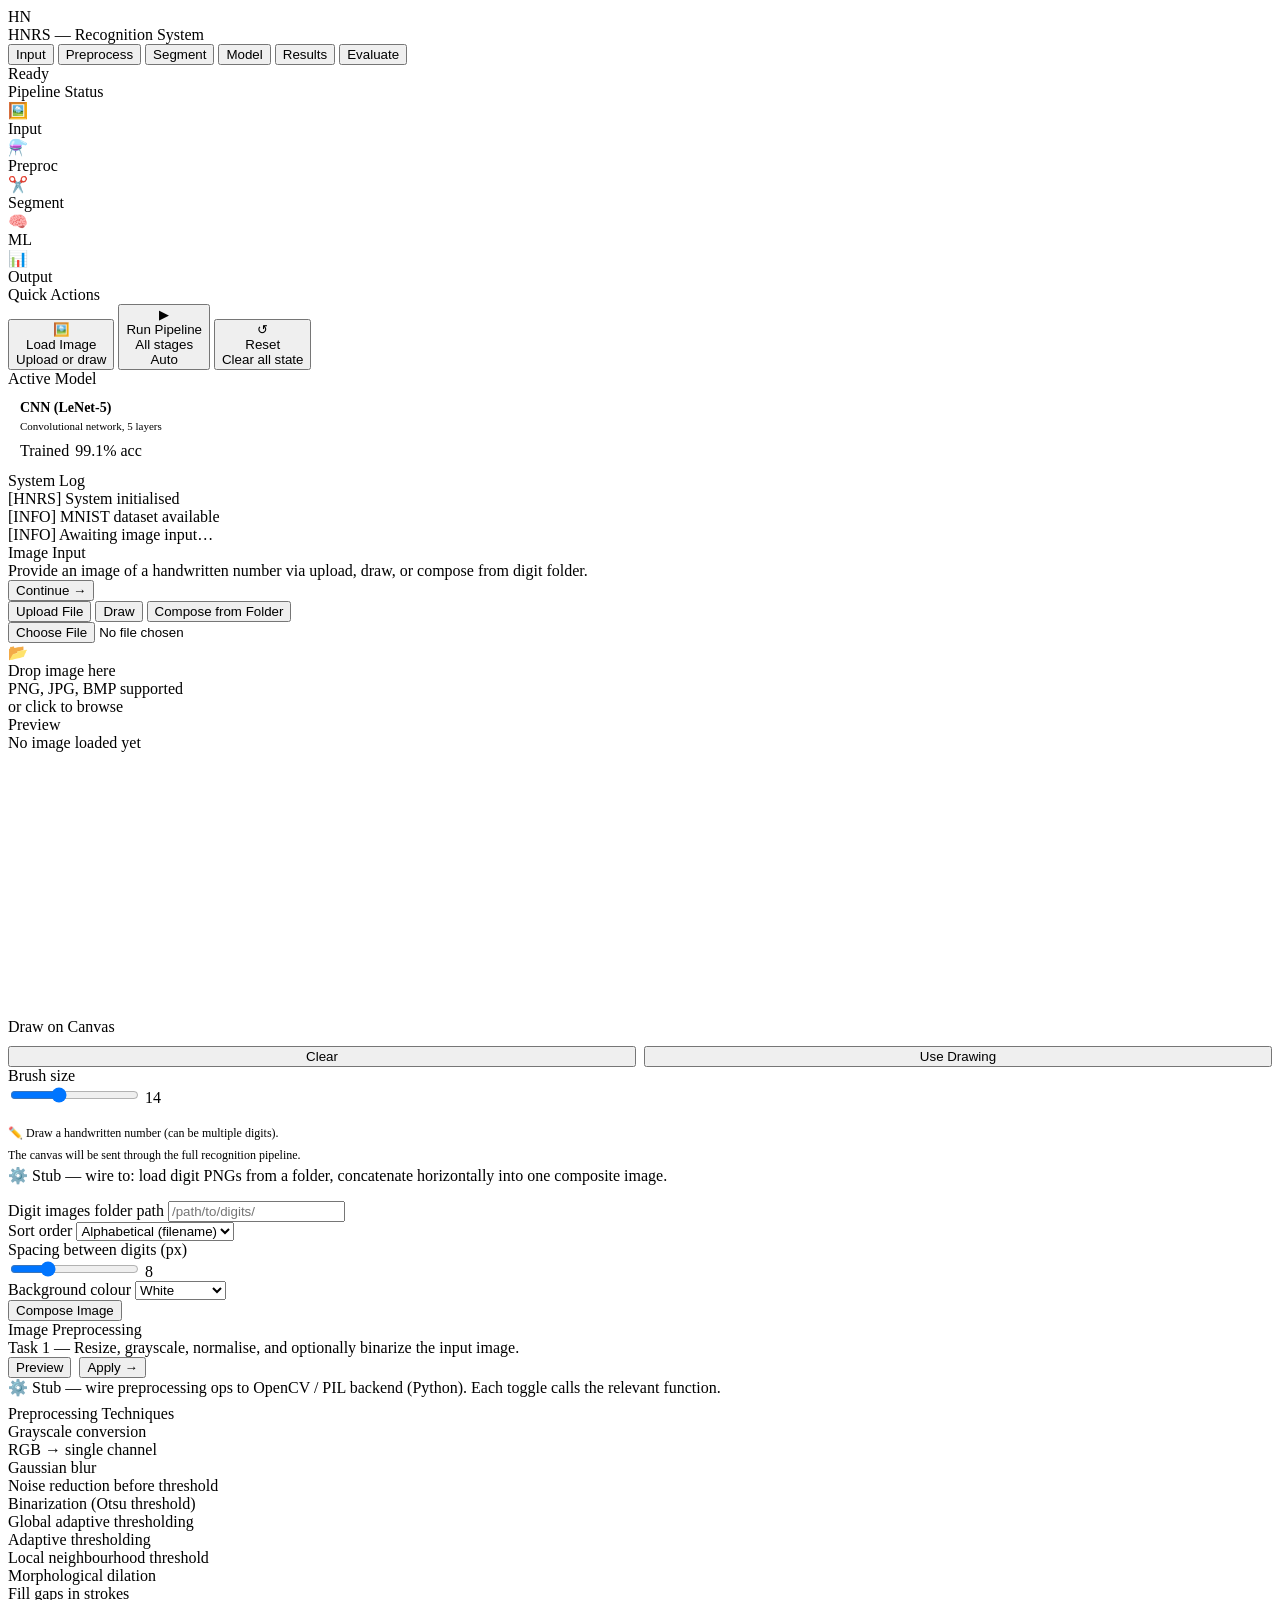
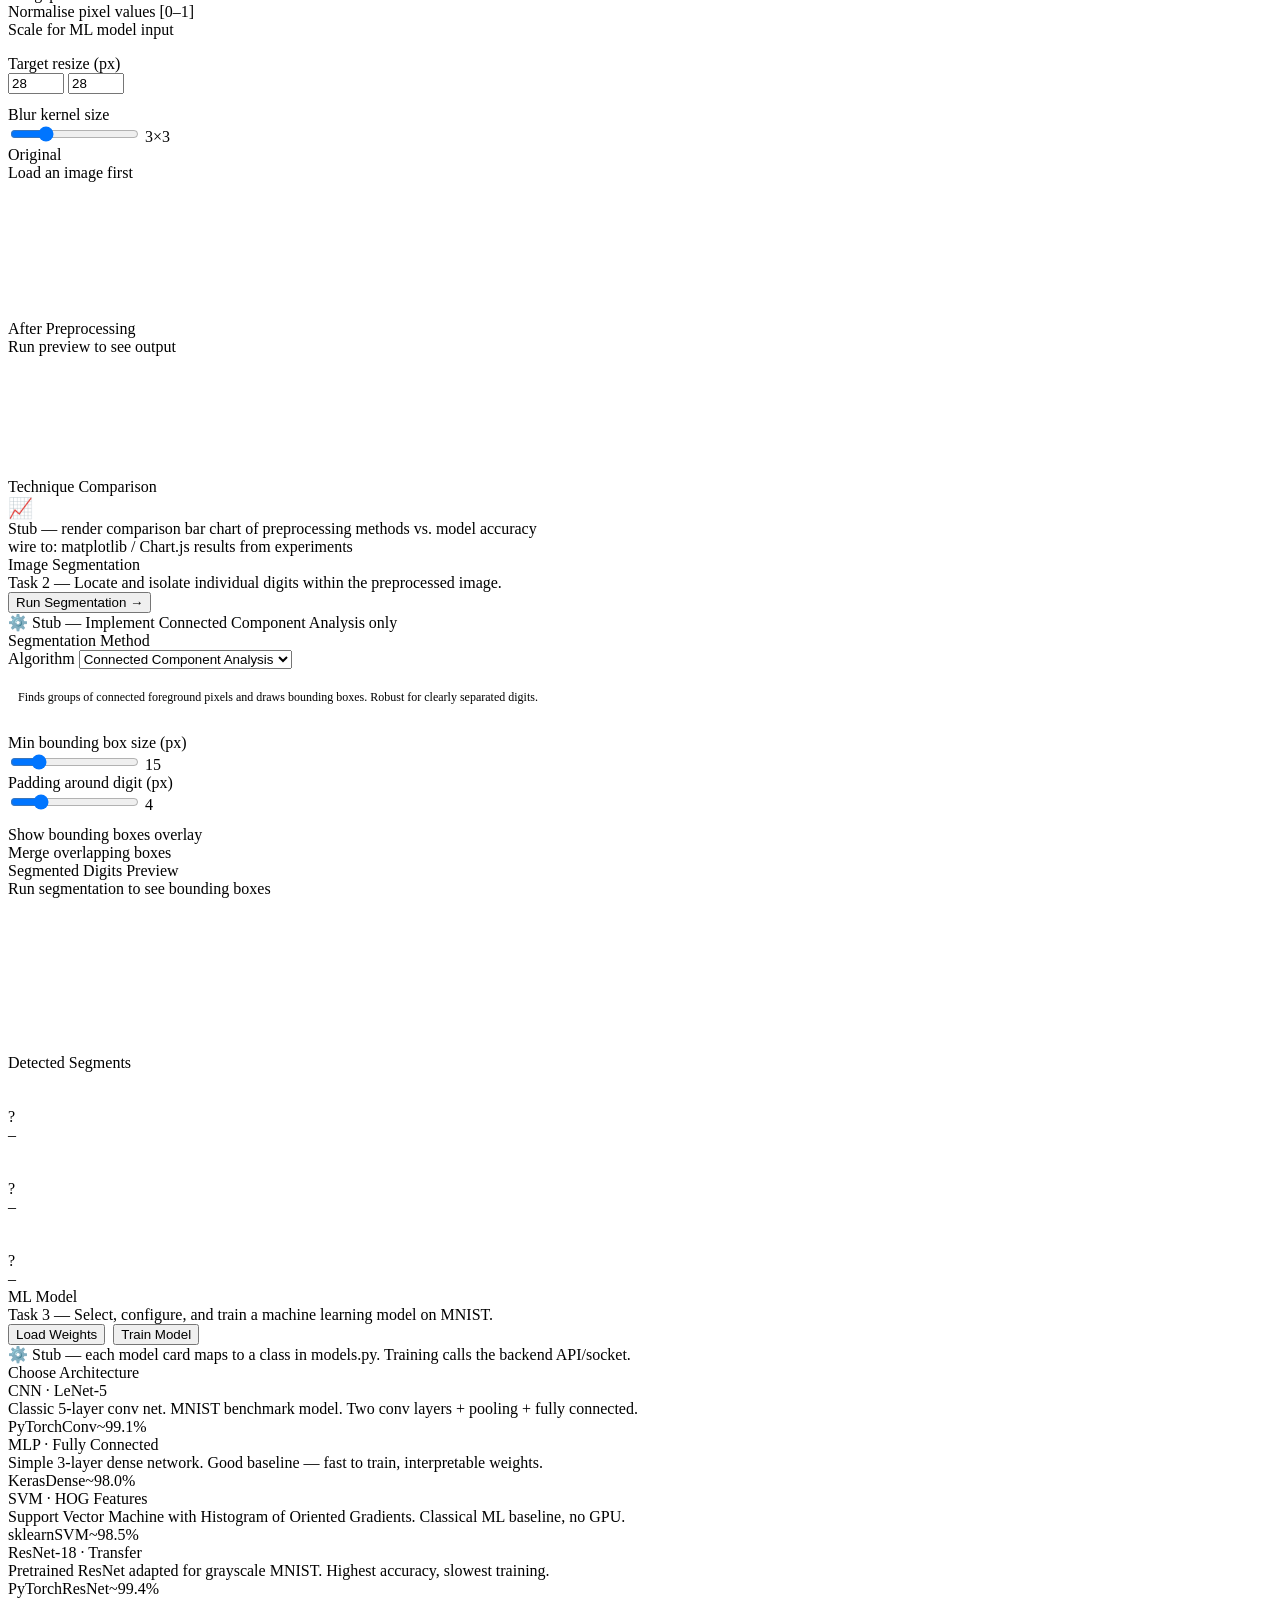
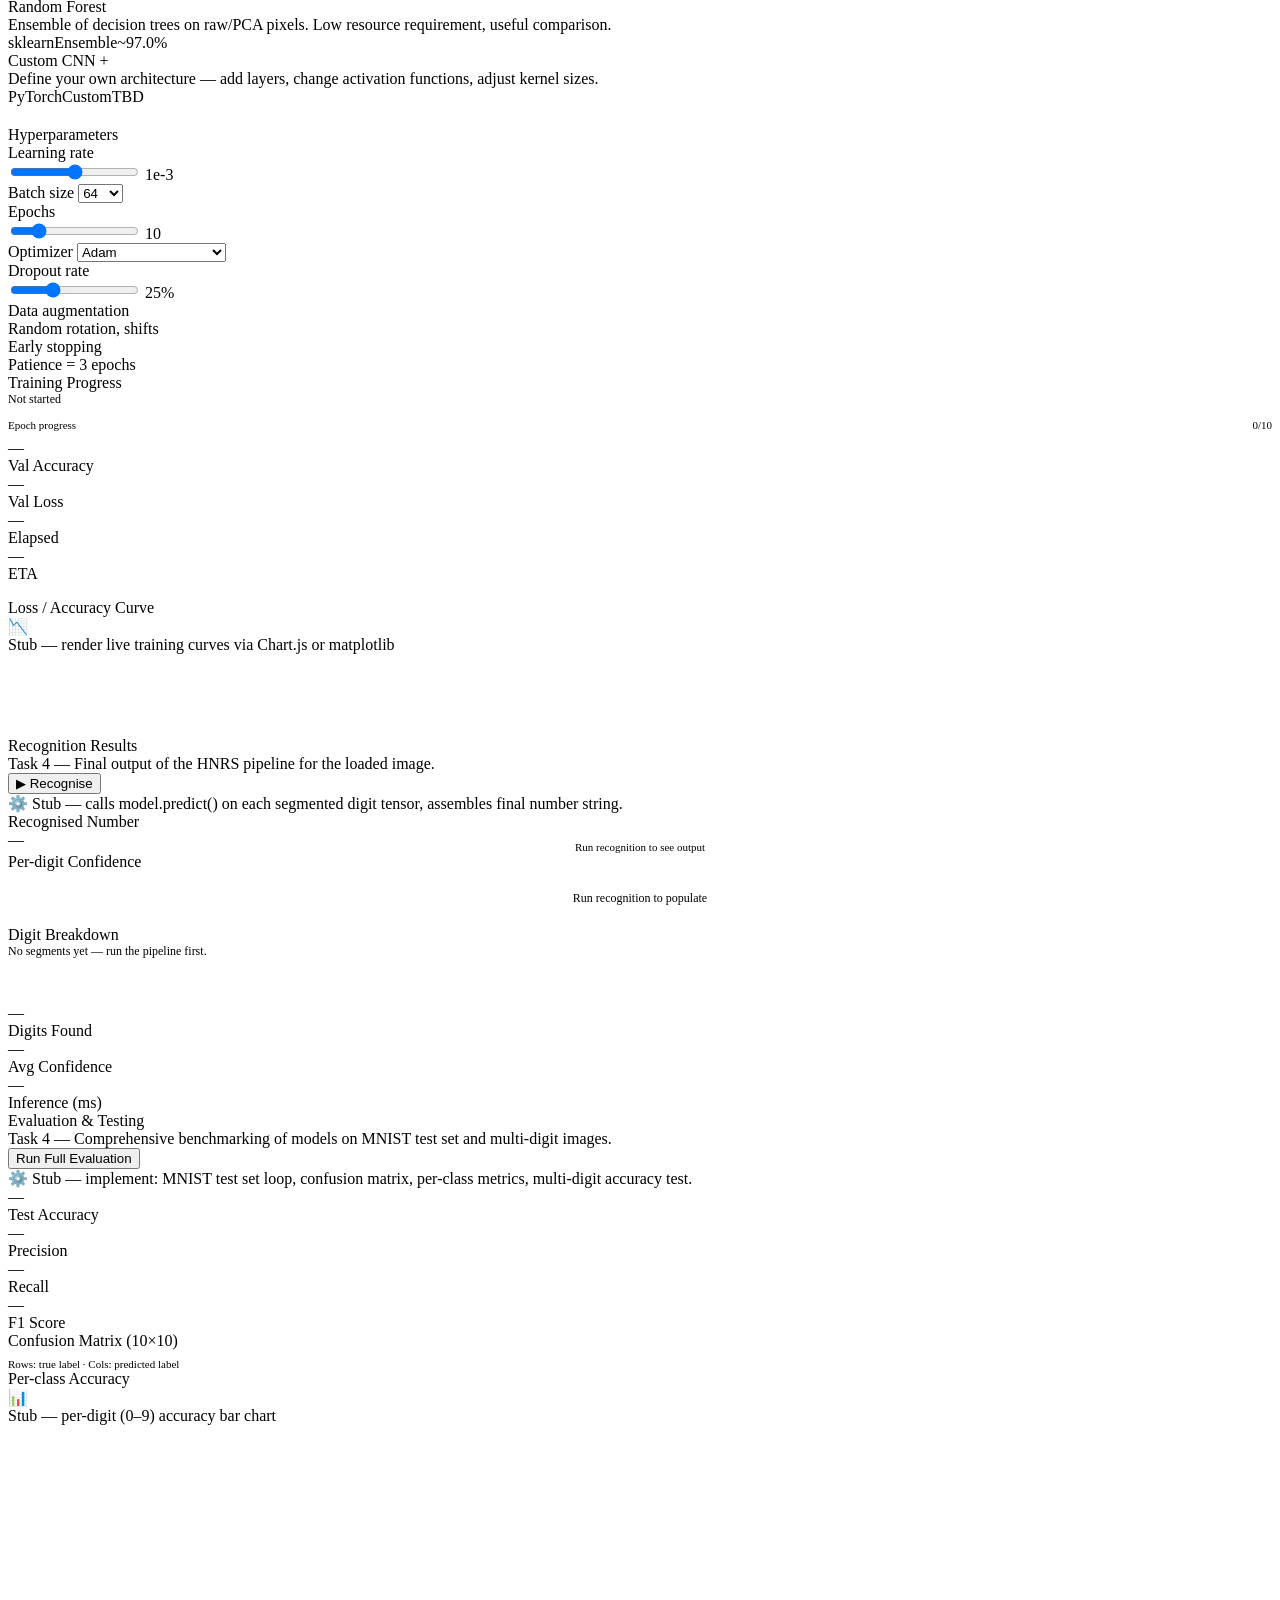
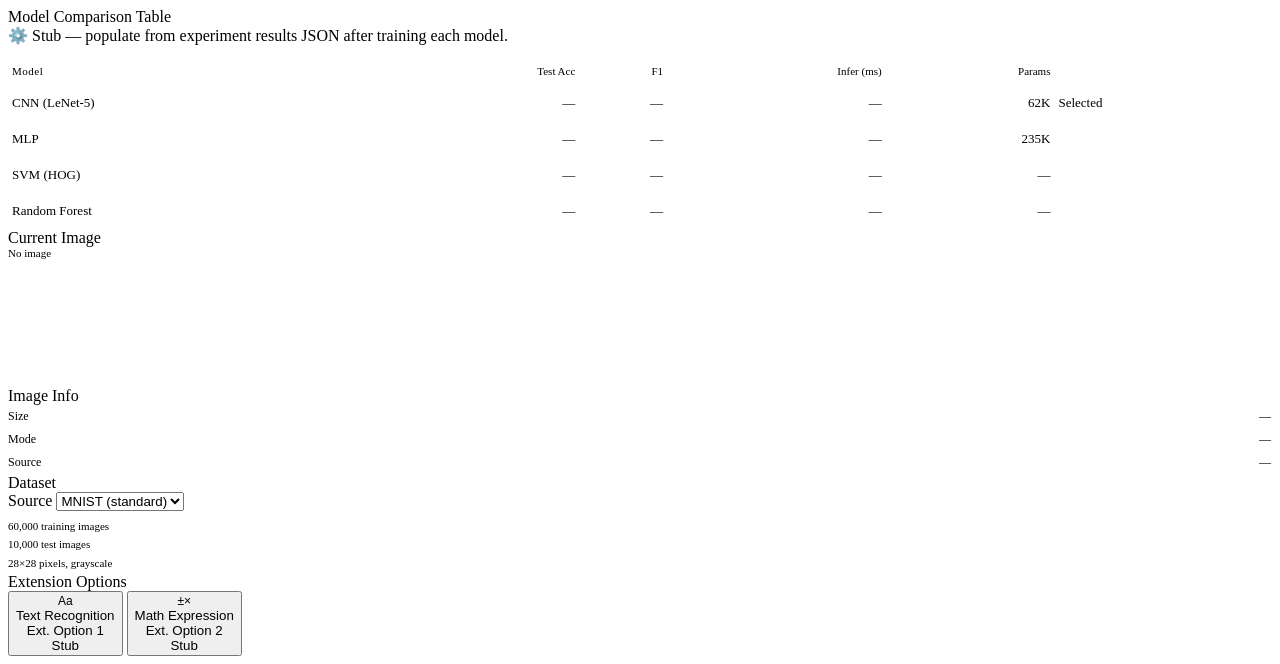
==== commit 5c6ce419: "Update segmentation method to Connected Component Analysis" ====
--- a/GUI/frontend/index.html
+++ b/GUI/frontend/index.html
@@ -334,7 +334,7 @@
 
     <div class="stub-notice">
       <span class="stub-icon">⚙️</span>
-      Stub — implement contour detection (OpenCV findContours), connected component labeling, or projection profiles.
+      Stub — Implement Connected Component Analysis only
     </div>
 
     <div class="grid-2" style="gap:20px;">
@@ -343,11 +343,7 @@
         <div class="field-group">
           <label class="field-label">Algorithm</label>
           <select id="seg-algo" onchange="updateSegDesc()">
-            <option>Connected Component Labeling</option>
-            <option>Contour Detection (OpenCV)</option>
-            <option>Vertical Projection Profile</option>
-            <option>Sliding Window</option>
-            <option>MSER (Maximally Stable Extremal Regions)</option>
+            <option>Connected Component Analysis</option>
           </select>
         </div>
         <div id="seg-desc" style="font-size: 12px; color: var(--muted); line-height:1.7; background: var(--surface2); border-radius: 6px; padding: 10px; margin-top: 8px;">
@@ -1122,11 +1118,7 @@
 
 // ══ SEG DESC ══
 const segDescs = {
-  'Connected Component Labeling': 'Finds groups of connected foreground pixels and draws bounding boxes. Robust for clearly separated digits.',
-  'Contour Detection (OpenCV)': 'Uses cv2.findContours() to trace outer edges of digit blobs. Works well on binarized images.',
-  'Vertical Projection Profile': 'Projects pixel sums vertically to find valleys between digits. Fast, works on well-aligned text.',
-  'Sliding Window': 'Scans image with a fixed-size window; requires a classifier to detect digit presence. Good for dense scripts.',
-  'MSER (Maximally Stable Extremal Regions)': 'Detects stable intensity regions at multiple thresholds. Tolerant to lighting variation.',
+  'Connected Component Analysis': 'Finds groups of connected foreground pixels and draws bounding boxes. Robust for clearly separated digits.'
 };
 function updateSegDesc() {
   const sel = document.getElementById('seg-algo').value;
@@ -1137,4 +1129,4 @@
 buildConfusionMatrix();
 </script>
 </body>
-</html>+</html>
